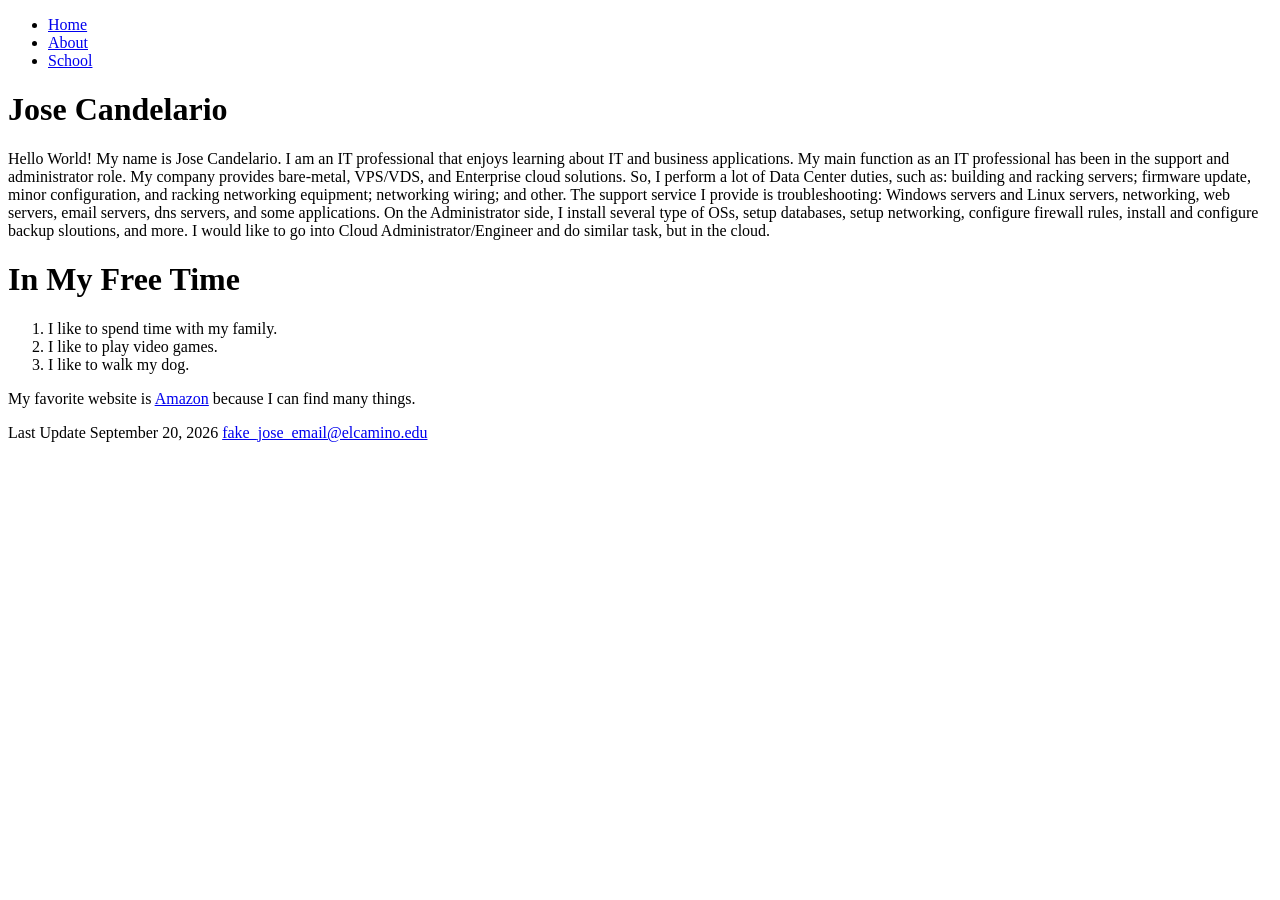
==== index.html @ 8b2745d4 "Project 1-2 files" ====
<!DOCTYPE html>
<html lang="en">
    <head>
        <meta charset="utf-8">
        <title>Jose Candelario</title>
    </head>
    <body>
        <ul>
            <li><a href="index.html">Home</a></li>
            <li><a href="about.html">About</a></li>
            <li><a href="school.html">School</a></li>
        </ul>
        <h1>Jose Candelario</h1>

        <p>Hello World! My name is Jose Candelario. I am an IT professional that enjoys learning about IT and business applications. My main function as 
            an IT professional has been in the support and administrator role. My company provides bare-metal, VPS/VDS, and Enterprise cloud solutions. 
            So, I perform a lot of Data Center duties, such as: building and racking servers; firmware update, minor configuration, and racking networking 
            equipment; networking wiring; and other. The support service I provide is troubleshooting: Windows servers and Linux servers, networking, web 
            servers, email servers, dns servers, and some applications. On the Administrator side, I install several type of OSs, setup databases, setup 
            networking, configure firewall rules, install and configure backup sloutions, and more. I would like to go into Cloud Administrator/Engineer 
            and do similar task, but in the cloud.
        </p>
        <h1>In My Free Time</h1>
        <ol>
            <li>I like to spend time with my family.</li>
            <li>I like to play video games.</li>
            <li>I like to walk my dog.</li>
        </ol>
        <p>My favorite website is <a href="https://amazon.com" target="_blank">Amazon</a> because I can find many things.</p>
        <footer>Last Update September 20, 2026 <a href="mailto:fake_jose_email@elcamino.edu">fake_jose_email@elcamino.edu</a></footer>
    </body>
</html>
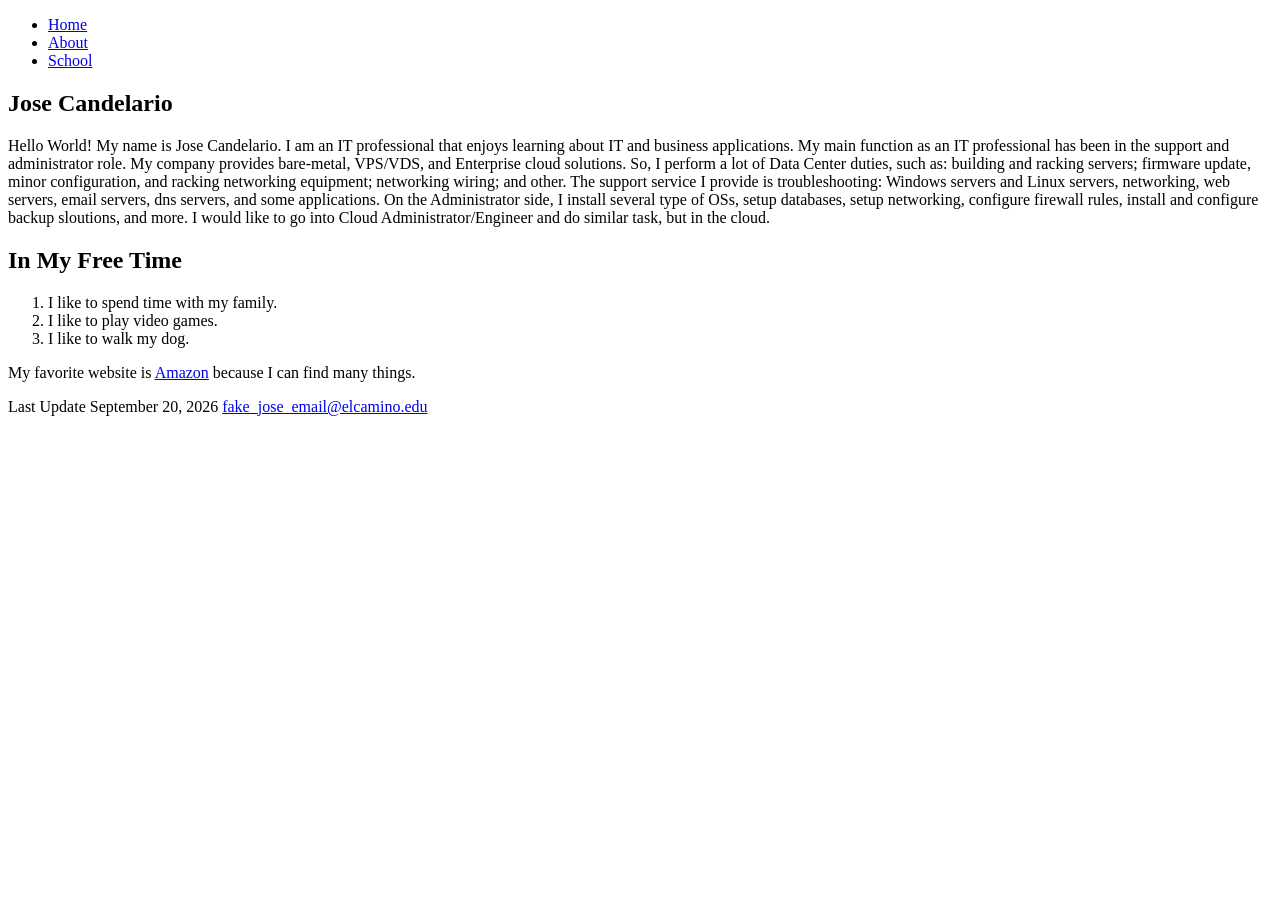
==== commit a946c1e1: "Add section tag and improve HTML structure" ====
--- a/index.html
+++ b/index.html
@@ -3,13 +3,17 @@
     <head>
         <meta charset="utf-8">
         <title>Jose Candelario</title>
+        <link rel="stylesheet" href="main.css">
     </head>
     <body>
+        <nav>
         <ul>
             <li><a href="index.html">Home</a></li>
             <li><a href="about.html">About</a></li>
             <li><a href="school.html">School</a></li>
         </ul>
+        </nav>  
+        <section>
         <h1>Jose Candelario</h1>
 
         <p>Hello World! My name is Jose Candelario. I am an IT professional that enjoys learning about IT and business applications. My main function as 
@@ -27,6 +31,7 @@
             <li>I like to walk my dog.</li>
         </ol>
         <p>My favorite website is <a href="https://amazon.com" target="_blank">Amazon</a> because I can find many things.</p>
+        </section>     
         <footer>Last Update September 20, 2026 <a href="mailto:fake_jose_email@elcamino.edu">fake_jose_email@elcamino.edu</a></footer>
     </body>
-</html>+</html>
--- a/main.css
+++ b/main.css
@@ -0,0 +1,18 @@
+body{
+  
+}
+header{
+  
+}
+h1{
+  
+}
+nav ul{
+  
+} 
+section{
+  
+}
+footer{
+  
+}
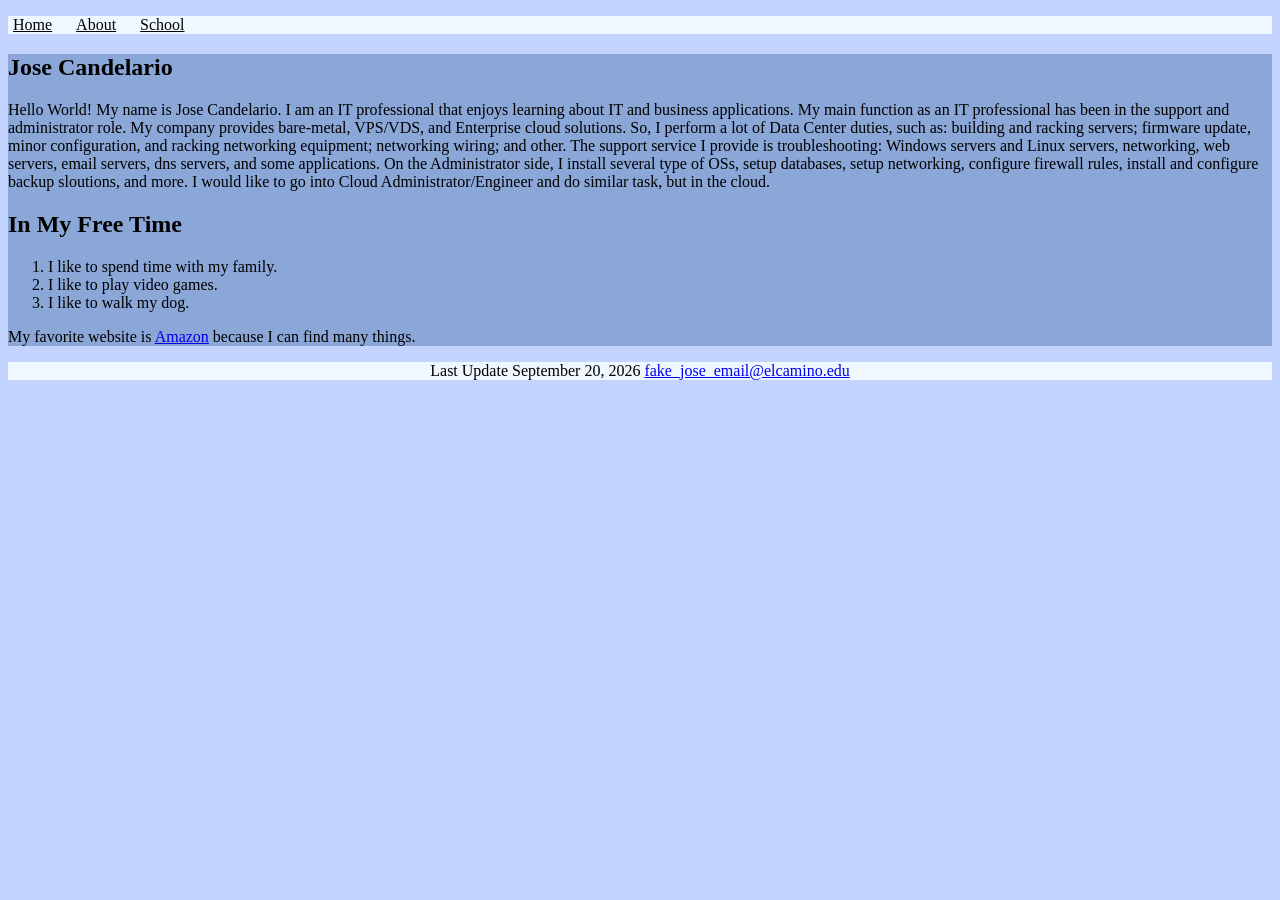
==== commit 50363345: "Sytle the Home" ====
--- a/index.html
+++ b/index.html
@@ -5,14 +5,16 @@
         <title>Jose Candelario</title>
         <link rel="stylesheet" href="main.css">
     </head>
-    <body>
+    <header>
         <nav>
         <ul>
             <li><a href="index.html">Home</a></li>
             <li><a href="about.html">About</a></li>
             <li><a href="school.html">School</a></li>
         </ul>
-        </nav>  
+        </nav>
+        </header>  
+        <body>
         <section>
         <h1>Jose Candelario</h1>
 
--- a/main.css
+++ b/main.css
@@ -1,18 +1,25 @@
-body{
+body{ background-color:rgba(0, 76, 255, 0.237);
+      font-family:'Times New Roman', Times, serif
+}
+header{background-color: aliceblue;
+}
+h1{ font-family: Georgia, 'Times New Roman', Times, serif;  
+}
+nav ul{ list-style-type: none;
+         padding-left: 5px;                    
+}
+
+nav a{color: black;}
+
+nav a:hover, nav a:focus{color: red;
+}
+
+nav li{display: inline-block;
+      margin-right: 20px;
+}
+section{background-color: rgba(83, 125, 177, 0.506);
   
 }
-header{
-  
+footer{background-color: aliceblue;
+      text-align: center;
 }
-h1{
-  
-}
-nav ul{
-  
-} 
-section{
-  
-}
-footer{
-  
-}
